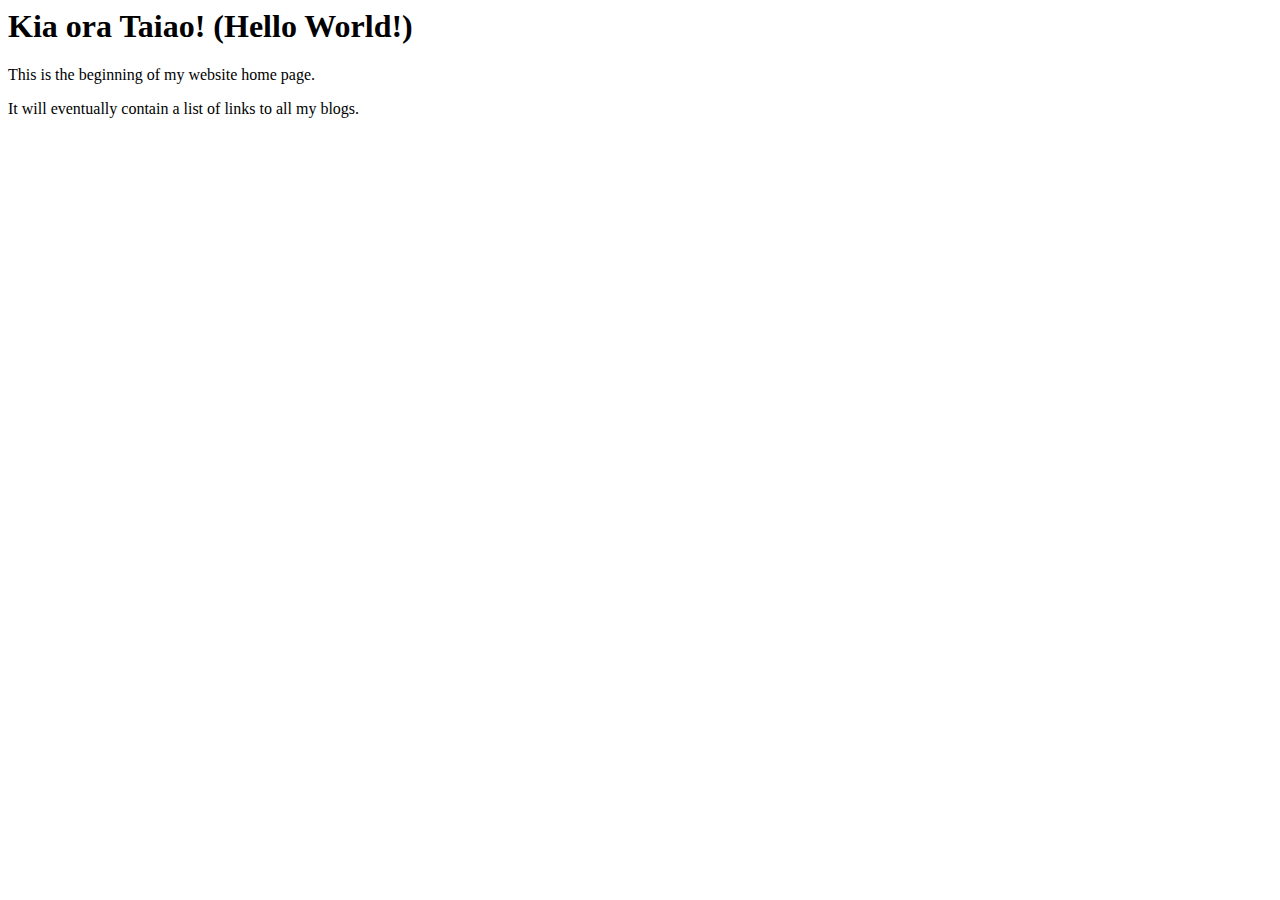
==== index.html @ fe4a06af "add and link main.css" ====
<html>
  <head>
    <title>My blog</title>
    <link href="styles/main.css" rel="stylesheet" type="text/css">
  <body>
    <h1>Kia ora Taiao! (Hello World!)</h1> 
    <p> This is the beginning of my website home page.</p>
    <p> It will eventually contain a list of links to all my blogs. </p>
  </body>
</html>
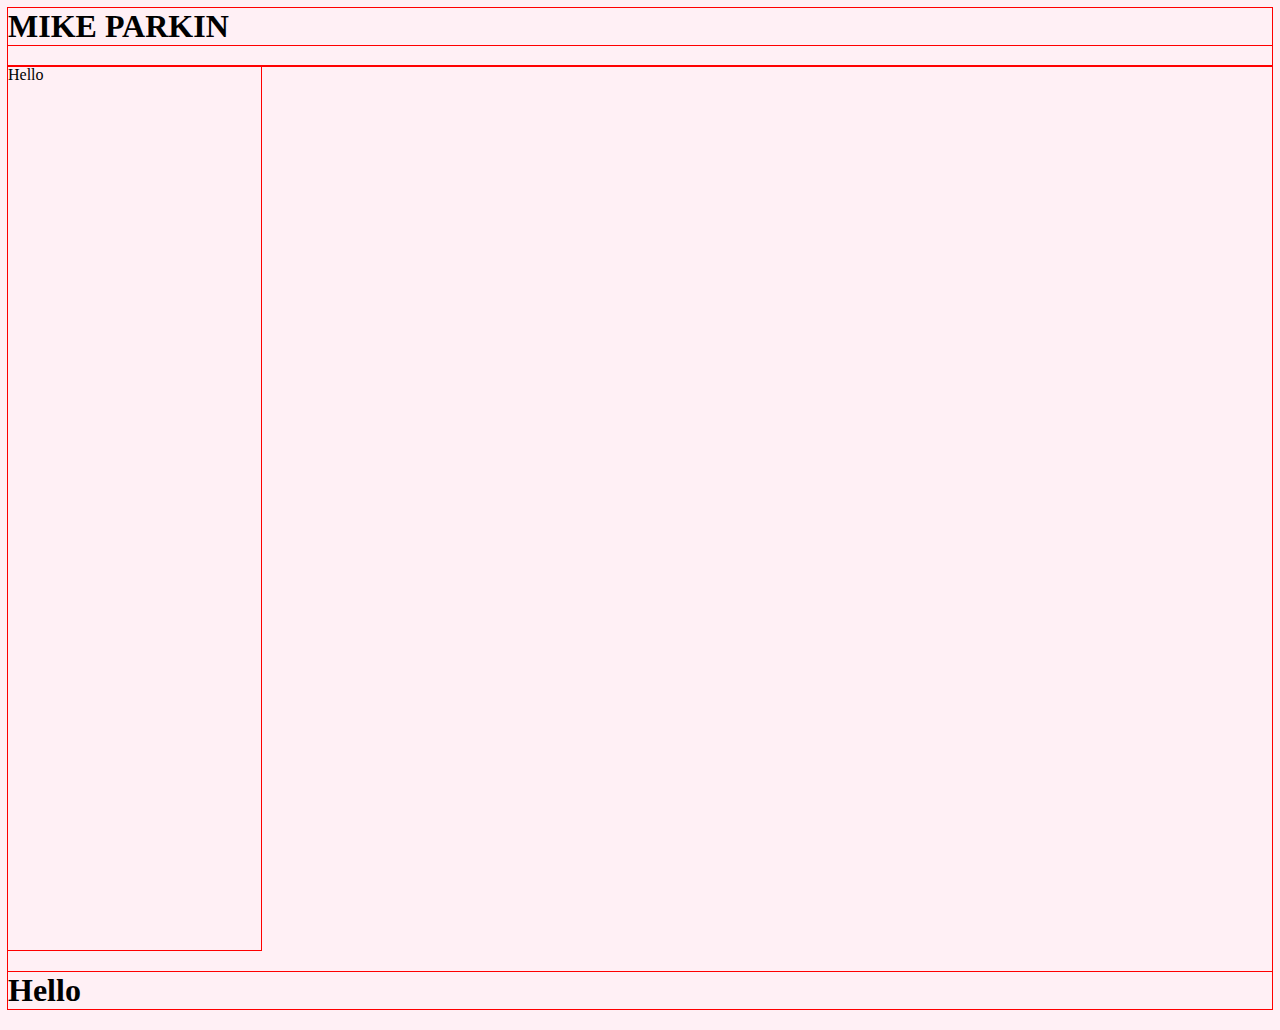
==== commit b381fb71: "add index structure css/html" ====
--- a/index.html
+++ b/index.html
@@ -1,10 +1,23 @@
 <html>
   <head>
     <title>My blog</title>
+    <meta charset="UTF-8">
+    <meta name="viewport" content="width=device-width, initial-scale=1">
     <link href="styles/main.css" rel="stylesheet" type="text/css">
   <body>
-    <h1>Kia ora Taiao! (Hello World!)</h1> 
-    <p> This is the beginning of my website home page.</p>
-    <p> It will eventually contain a list of links to all my blogs. </p>
+    <header>
+      <h1>MIKE PARKIN</h1>
+      <nav class="top-nav">
+        <ul>
+        
+        </ul>
+      </nav>
+    </header>
+    <main>
+      <div class="sidebar"> Hello</div>
+      <div class="main-content">
+        <h1>Hello</h1>
+      </div>
+    </main>
   </body>
 </html>--- a/styles/main.css
+++ b/styles/main.css
@@ -0,0 +1,61 @@
+body {
+    background-color: lavenderblush;
+}
+
+
+
+
+* {
+    outline: 1px solid red !important;
+}
+* {
+    -webkit-box-sizing: border-box;
+    -moz-box-sizing: border-box;
+    -ms-box-sizing: border-box;
+    box-sizing: border-box;
+}
+.sidebar{
+    height: 100%;
+    width: 20%;
+}
+.row {
+    width: 100;
+    display: flex;
+    flex-wrap: wrap;
+}
+.col-1{
+    width: 8.33%;
+}
+.col-2{
+    width: 16.6%;
+}
+.col-3{
+    width: 25%;
+}
+.col-4{
+    width: 33.33%;
+}
+.col-5{
+    width: 41.66%;
+}
+.col-6{
+    width: 50%;
+}
+.col-7{
+    width: 58.33%;
+}
+.col-8{
+    width: 66.66%;
+}
+.col-9{
+    width: 75%;
+}
+.col-10{
+    width: 83.33%;
+}
+.col-11{
+    width: 91.66%;
+}
+.col-12{
+    width: 100%;
+}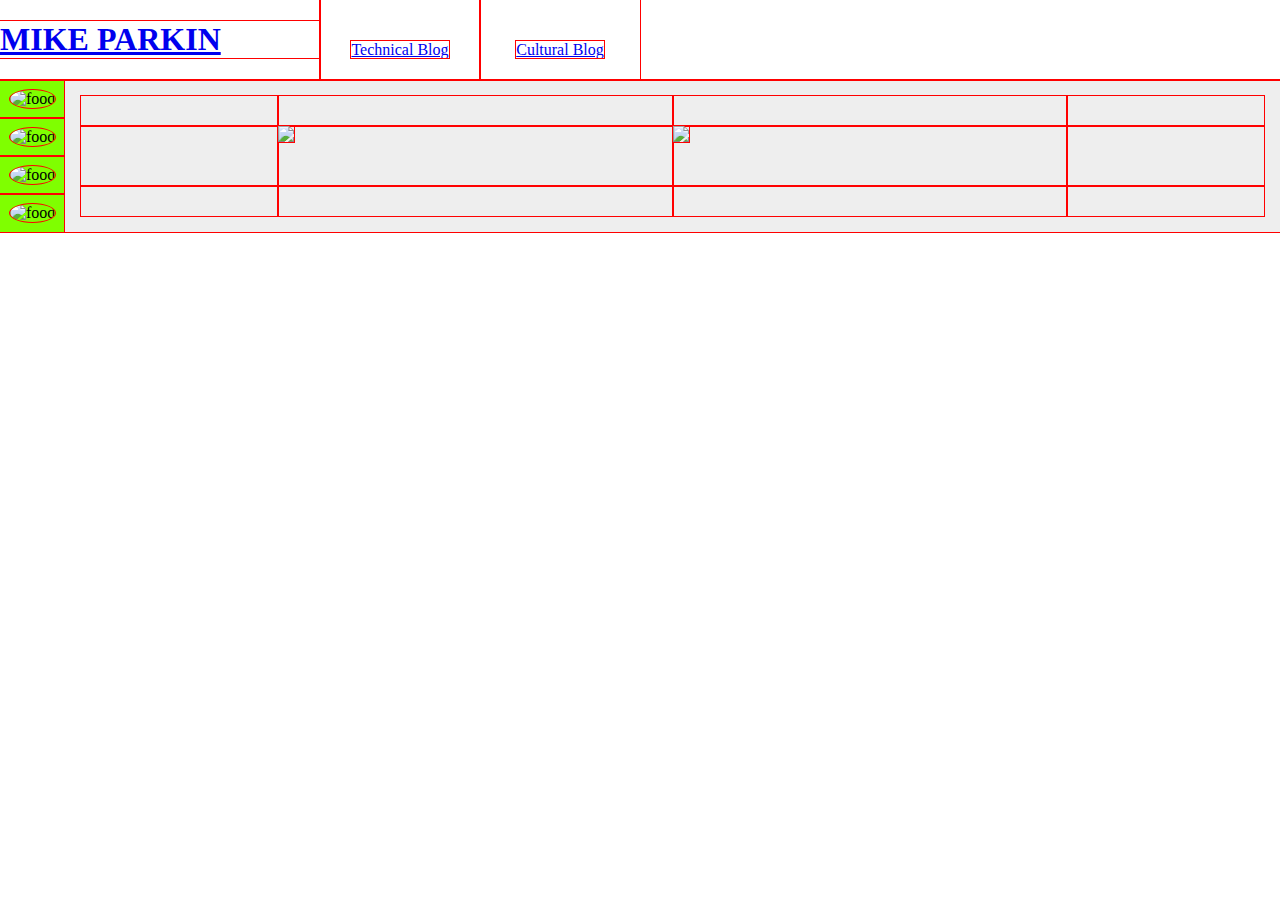
==== commit e4320877: "add basic grid layout for index" ====
--- a/index.html
+++ b/index.html
@@ -1,3 +1,4 @@
+<!DOCTYPE html>
 <html>
   <head>
     <title>My blog</title>
@@ -6,18 +7,47 @@
     <link href="styles/main.css" rel="stylesheet" type="text/css">
   <body>
     <header>
-      <h1>MIKE PARKIN</h1>
-      <nav class="top-nav">
-        <ul>
-        
-        </ul>
-      </nav>
+      <div class="title"><a href="index.html"><h1>MIKE PARKIN</h1></a></div>
+      <div class="header-space"></div>
+      <div class="navbar">
+        <div class="nav-item"><a href="#">Technical Blog</a></div>
+        <div class="nav-item"><a href="#">Cultural Blog</a></div>
+      </div>
     </header>
-    <main>
-      <div class="sidebar"> Hello</div>
-      <div class="main-content">
-        <h1>Hello</h1>
+    <main class="container-grid">
+      <div class="sidebar">
+        <div>
+          <img src="https://via.placeholder.com/150.png" alt="food">
+        </div>
+        <div>
+          <img src="https://via.placeholder.com/150.png" alt="food">
+        </div>
+        <div>
+          <img src="https://via.placeholder.com/150.png" alt="food">
+        </div>
+        <div>
+          <img src="https://via.placeholder.com/150.png" alt="food">
+        </div>
       </div>
+      <div class="main-grid">
+        <div></div>
+        <div></div>
+        <div></div>
+        <div></div>
+        <div></div>
+        <div class="blog-link tech"><img src="https://via.placeholder.com/450x400.png"></div>
+        <div class="blog-link culture"><img src="https://via.placeholder.com/450x400.png"></div>
+        <div></div>
+        <div></div>
+        <div></div>
+        <div></div>
+        <div></div>
+
+      </div>  
+      
+
+      
+      
     </main>
   </body>
 </html>--- a/styles/main.css
+++ b/styles/main.css
@@ -1,7 +1,69 @@
 body {
-    background-color: lavenderblush;
+    margin: 0;
+}
+header {
+    width: 100%;
+}
+header {
+    display: flex;
+}
+.title {
+    width: 25%;
+}
+.head-space {
+    width: 50%;
+}
+.navbar{
+    width: 25%;
+    display: flex;
+    align-items: right;
+}
+.navbar .nav-item {
+    width: 50%;
+    text-align: center;
+    position: relative;
+}
+.nav-item a {
+    position: relative;
+    vertical-align: middle;
+    margin: 0;
+    top: 50%;
+    bottom: auto;
+    
 }
 
+
+/* main content css */
+main > div {
+    background: #eee;
+    padding: 1em;
+}
+main > div:nth-child(odd){
+    background:#ddd;
+}
+
+.container-grid {
+    display: grid;
+    grid-template-columns: auto 1fr;
+}
+.sidebar {
+    height: auto;
+    padding: 0;
+    background-color: chartreuse !important;
+}
+.sidebar img {
+    border-radius: 50%;
+    margin: 10px 10px 10px 10px;
+}
+.main-grid {
+    display: grid;
+    grid-template-columns: 1fr 2fr 2fr 1fr;
+    grid-template-rows: 1fr 2fr 1fr;
+    background-image: ;
+}
+.blog-link img {
+    object-fit: contain;
+}
 
 
 
@@ -13,10 +75,6 @@
     -moz-box-sizing: border-box;
     -ms-box-sizing: border-box;
     box-sizing: border-box;
-}
-.sidebar{
-    height: 100%;
-    width: 20%;
 }
 .row {
     width: 100;
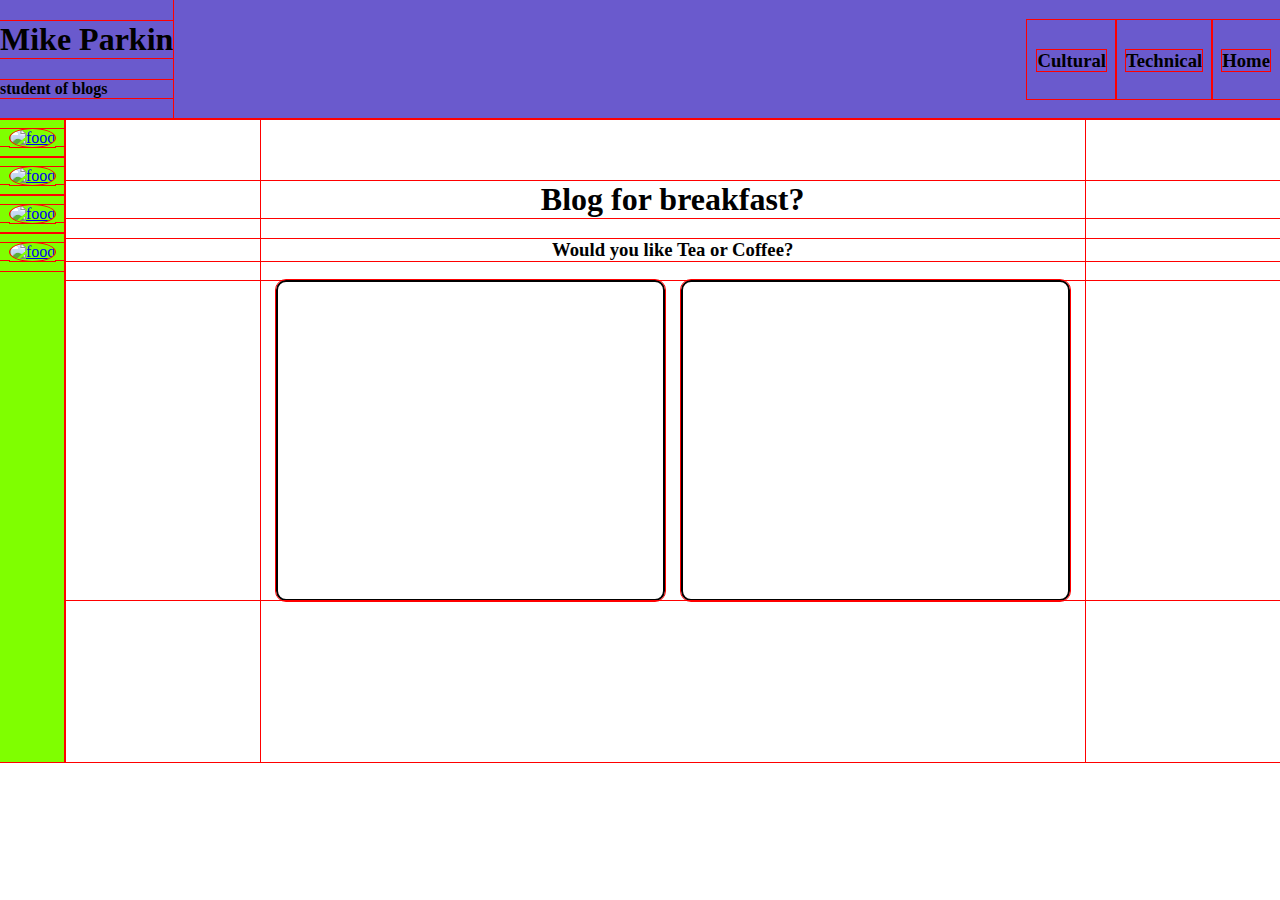
==== commit 6eb70011: "add more index styling file structure" ====
--- a/index.html
+++ b/index.html
@@ -5,44 +5,42 @@
     <meta charset="UTF-8">
     <meta name="viewport" content="width=device-width, initial-scale=1">
     <link href="styles/main.css" rel="stylesheet" type="text/css">
+    <link href="styles/index.css" rel="stylesheet" type="text/css">
   <body>
-    <header>
-      <div class="title"><a href="index.html"><h1>MIKE PARKIN</h1></a></div>
-      <div class="header-space"></div>
-      <div class="navbar">
-        <div class="nav-item"><a href="#">Technical Blog</a></div>
-        <div class="nav-item"><a href="#">Cultural Blog</a></div>
-      </div>
+    <header class="navbar">
+      <div id="title"><h1>Mike Parkin</h1><h4>student of blogs</h4></div>
+      <h3><a href="#">Cultural</a></h3>
+      <h3><a href="#">Technical</a></h3>
+      <h3><a href="#">Home</a></h3>
+      
     </header>
     <main class="container-grid">
       <div class="sidebar">
         <div>
-          <img src="https://via.placeholder.com/150.png" alt="food">
+          <a href="#"><img src="https://via.placeholder.com/150.png" alt="food"></a>
         </div>
         <div>
-          <img src="https://via.placeholder.com/150.png" alt="food">
+          <a href="#"><img src="https://via.placeholder.com/150.png" alt="food"></a>
         </div>
         <div>
-          <img src="https://via.placeholder.com/150.png" alt="food">
+          <a href="#"><img src="https://via.placeholder.com/150.png" alt="food"></a>
         </div>
         <div>
-          <img src="https://via.placeholder.com/150.png" alt="food">
+          <a href="#"><img src="https://via.placeholder.com/150.png" alt="food"></a>
         </div>
       </div>
       <div class="main-grid">
-        <div></div>
-        <div></div>
-        <div></div>
-        <div></div>
-        <div></div>
-        <div class="blog-link tech"><img src="https://via.placeholder.com/450x400.png"></div>
-        <div class="blog-link culture"><img src="https://via.placeholder.com/450x400.png"></div>
-        <div></div>
-        <div></div>
-        <div></div>
-        <div></div>
-        <div></div>
-
+        <div class="left-col"></div>
+        <div class="top-row">
+          <h1>Blog for breakfast?</h1>
+          <h3>Would you like Tea or Coffee?</h3>
+        </div>
+        <div class="right-col"></div>
+        <div class="blog-link tech"></div>
+        <div class="blog-link culture"></div>
+        <div class="bottom-row"></div>
+        
+          
       </div>  
       
 
--- a/styles/main.css
+++ b/styles/main.css
@@ -1,47 +1,32 @@
 body {
     margin: 0;
 }
+/* header css */
 header {
+    background-color:slateblue;
+    display: flex;
+    flex-direction: row;
+    justify-content: flex-end;
     width: 100%;
 }
-header {
-    display: flex;
+#title {
+    margin-right: auto;
 }
-.title {
-    width: 25%;
+header h3 {
+    margin: 20px 0px 20px 0px;
+    padding: 30px 10px 20px 10px;    
+    vertical-align: middle;
+    text-emphasis: center;
 }
-.head-space {
-    width: 50%;
+header a {
+    text-decoration: none;
+    color: Black;
 }
-.navbar{
-    width: 25%;
-    display: flex;
-    align-items: right;
+header a:hover {
+    color: salmon;
+    cursor: pointer;
 }
-.navbar .nav-item {
-    width: 50%;
-    text-align: center;
-    position: relative;
-}
-.nav-item a {
-    position: relative;
-    vertical-align: middle;
-    margin: 0;
-    top: 50%;
-    bottom: auto;
-    
-}
-
-
 /* main content css */
-main > div {
-    background: #eee;
-    padding: 1em;
-}
-main > div:nth-child(odd){
-    background:#ddd;
-}
-
 .container-grid {
     display: grid;
     grid-template-columns: auto 1fr;
@@ -55,15 +40,7 @@
     border-radius: 50%;
     margin: 10px 10px 10px 10px;
 }
-.main-grid {
-    display: grid;
-    grid-template-columns: 1fr 2fr 2fr 1fr;
-    grid-template-rows: 1fr 2fr 1fr;
-    background-image: ;
-}
-.blog-link img {
-    object-fit: contain;
-}
+
 
 
 
@@ -75,45 +52,4 @@
     -moz-box-sizing: border-box;
     -ms-box-sizing: border-box;
     box-sizing: border-box;
-}
-.row {
-    width: 100;
-    display: flex;
-    flex-wrap: wrap;
-}
-.col-1{
-    width: 8.33%;
-}
-.col-2{
-    width: 16.6%;
-}
-.col-3{
-    width: 25%;
-}
-.col-4{
-    width: 33.33%;
-}
-.col-5{
-    width: 41.66%;
-}
-.col-6{
-    width: 50%;
-}
-.col-7{
-    width: 58.33%;
-}
-.col-8{
-    width: 66.66%;
-}
-.col-9{
-    width: 75%;
-}
-.col-10{
-    width: 83.33%;
-}
-.col-11{
-    width: 91.66%;
-}
-.col-12{
-    width: 100%;
 }--- a/styles/index.css
+++ b/styles/index.css
@@ -0,0 +1,52 @@
+.main-grid {
+    background-image: url(https://image.freepik.com/free-photo/empty-plate-dark-background-empty-gray-ceramic-plate-with-knife-fork-food-dinner-dark-beautiful-background_90380-1167.jpg);
+    background-size: cover;
+    background-repeat: no-repeat;
+    background-attachment: fixed;
+    display: grid;
+    grid-template-columns: 1fr 2fr 2fr 1fr;
+    grid-template-rows: 1fr 2fr 1fr;
+    grid-column-gap: 1em;
+}
+.left-col {
+    grid-column: 1;
+    grid-row: 1/4;
+}
+.top-row {
+    grid-row: 1;
+    grid-column: 1/5;
+    text-align: center;
+    padding-top: 40px;
+}
+.right-col {
+    grid-column: 4;
+    grid-row: 1/4;
+    
+}
+.bottom-row {
+    grid-row: 3;
+    grid-column: 1/5;
+}
+
+.blog-link {
+    border: 2px solid;
+    border-radius: 10px;
+    object-fit: contain;
+}
+.tech {
+    background-image: url("https://via.placeholder.com/450x400.png");
+}
+.culture {
+    background-image: url("https://via.placeholder.com/450x400.png");
+}
+
+@media only screen and (max-width: 780px) {
+    .tech{
+        grid-row: 2;
+        grid-column: 1/3;
+    }
+    .culture {
+        grid-row: 2;
+        grid-column: 3/5;
+    }
+}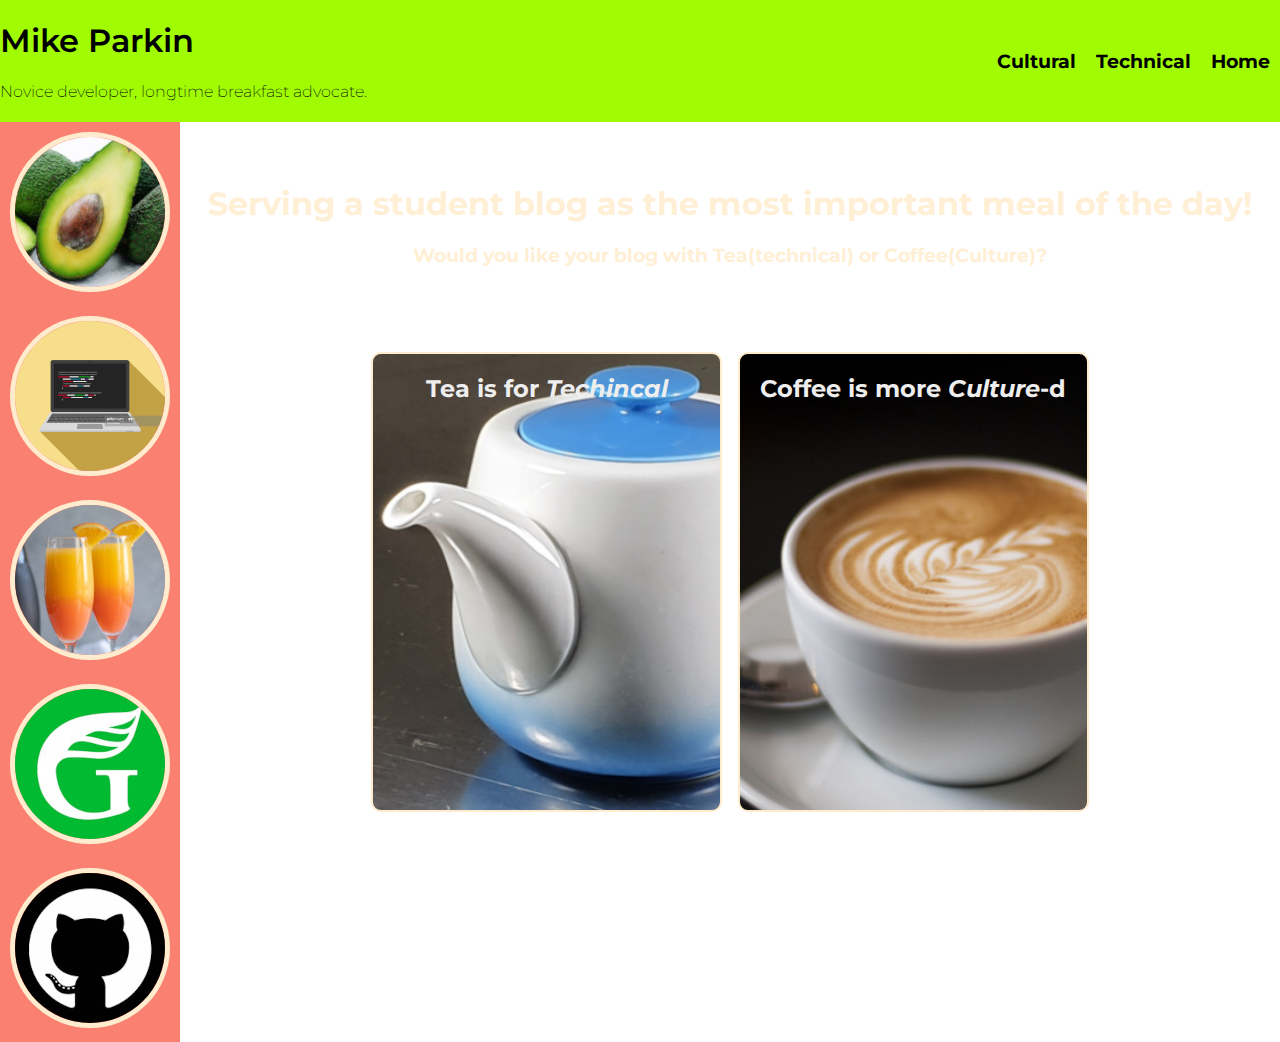
==== commit a41e5e8d: "add images and links to index" ====
--- a/index.html
+++ b/index.html
@@ -1,51 +1,57 @@
 <!DOCTYPE html>
 <html>
   <head>
-    <title>My blog</title>
+    <title>Mike Parkin Blog</title>
     <meta charset="UTF-8">
+    <link href="https://fonts.googleapis.com/css2?family=Montserrat:wght@100;200;600&display=swap" rel="stylesheet">
     <meta name="viewport" content="width=device-width, initial-scale=1">
     <link href="styles/main.css" rel="stylesheet" type="text/css">
     <link href="styles/index.css" rel="stylesheet" type="text/css">
   <body>
     <header class="navbar">
-      <div id="title"><h1>Mike Parkin</h1><h4>student of blogs</h4></div>
-      <h3><a href="#">Cultural</a></h3>
-      <h3><a href="#">Technical</a></h3>
-      <h3><a href="#">Home</a></h3>
+      <div id="title"><h1>Mike Parkin</h1><h4>Novice developer, longtime breakfast advocate.</h4></div>
+      <h3><a href="blog/blog-culture.html">Cultural</a></h3>
+      <h3><a href="blog/blog-tech.html">Technical</a></h3>
+      <h3><a href="index.html">Home</a></h3>
       
     </header>
     <main class="container-grid">
       <div class="sidebar">
         <div>
-          <a href="#"><img src="https://via.placeholder.com/150.png" alt="food"></a>
+          <a href="https://www.ncbi.nlm.nih.gov/pmc/articles/PMC3664913/" target="_blank">
+            <img src="images/avo.jpg" alt="avocado"></a>
         </div>
         <div>
-          <a href="#"><img src="https://via.placeholder.com/150.png" alt="food"></a>
+          <a href="https://devacademy.co.nz/" target="_blank"><img src="images/laptop.jpg" alt="laptop"></a>
         </div>
         <div>
-          <a href="#"><img src="https://via.placeholder.com/150.png" alt="food"></a>
+          <a href="https://www.inspiredtaste.net/19516/mimosa-recipe/" target="_blank">
+            <img src="images/mimosa.jpg" alt="mimosas"></a>
         </div>
         <div>
-          <a href="#"><img src="https://via.placeholder.com/150.png" alt="food"></a>
+          <a href="https://www.greens.org.nz/" target="_blank">
+            <img src="images/green.jpg" alt="greensnz"></a>
+        </div>
+        <div>
+          <a href="https://github.com/mike-parkin" target="_blank">
+            <img src="images/github.jpg" alt="git"></a>
         </div>
       </div>
       <div class="main-grid">
         <div class="left-col"></div>
         <div class="top-row">
-          <h1>Blog for breakfast?</h1>
-          <h3>Would you like Tea or Coffee?</h3>
+          <h1>Serving a student blog as the most important meal of the day!</h1>
+          <h3>Would you like your blog with Tea(technical) or Coffee(Culture)?</h3>
         </div>
         <div class="right-col"></div>
-        <div class="blog-link tech"></div>
-        <div class="blog-link culture"></div>
-        <div class="bottom-row"></div>
-        
-          
-      </div>  
-      
-
-      
-      
+        <div class="blog-link tech">
+          <h2><a href="blog/blog-tech.html">Tea is for <em>Techincal</em></a></h2>
+        </div>
+        <div class="blog-link culture">
+          <h2><a href="blog/blog-culture.html">Coffee is more <em>Culture</em>-d</a></h2>
+        </div>
+        <div class="bottom-row"></div>          
+      </div>   
     </main>
   </body>
 </html>--- a/styles/main.css
+++ b/styles/main.css
@@ -1,9 +1,10 @@
 body {
     margin: 0;
+    font-family: 'Montserrat', sans-serif;   
 }
 /* header css */
 header {
-    background-color:slateblue;
+    background-color:#a1fc03;
     display: flex;
     flex-direction: row;
     justify-content: flex-end;
@@ -11,6 +12,12 @@
 }
 #title {
     margin-right: auto;
+}
+#title h1 {
+    font-weight: 600;
+}
+#title h4 {
+    font-weight: 200;
 }
 header h3 {
     margin: 20px 0px 20px 0px;
@@ -34,9 +41,10 @@
 .sidebar {
     height: auto;
     padding: 0;
-    background-color: chartreuse !important;
+    background-color: salmon;
 }
 .sidebar img {
+    border: 5px solid blanchedalmond;
     border-radius: 50%;
     margin: 10px 10px 10px 10px;
 }
@@ -44,7 +52,7 @@
 
 
 
-* {
+/* {
     outline: 1px solid red !important;
 }
 * {
@@ -52,4 +60,4 @@
     -moz-box-sizing: border-box;
     -ms-box-sizing: border-box;
     box-sizing: border-box;
-}+}*/--- a/styles/index.css
+++ b/styles/index.css
@@ -16,6 +16,7 @@
     grid-row: 1;
     grid-column: 1/5;
     text-align: center;
+    color: papayawhip;
     padding-top: 40px;
 }
 .right-col {
@@ -29,15 +30,27 @@
 }
 
 .blog-link {
-    border: 2px solid;
+    border: 2px solid blanchedalmond;
     border-radius: 10px;
     object-fit: contain;
 }
-.tech {
-    background-image: url("https://via.placeholder.com/450x400.png");
+.blog-link a {
+    text-align: center;
+    text-decoration: none;
+    color: #eee;
+    display: block;
+    height: 100%;
+    width: 100%;
+}
+.tech {  
+    background-image: url(../images/tea.jpg);
+    background-repeat: no-repeat;
+    background-size: cover;
 }
 .culture {
-    background-image: url("https://via.placeholder.com/450x400.png");
+    background-image: url(../images/coffee.jpg);
+    background-repeat: no-repeat;
+    background-size: cover;
 }
 
 @media only screen and (max-width: 780px) {
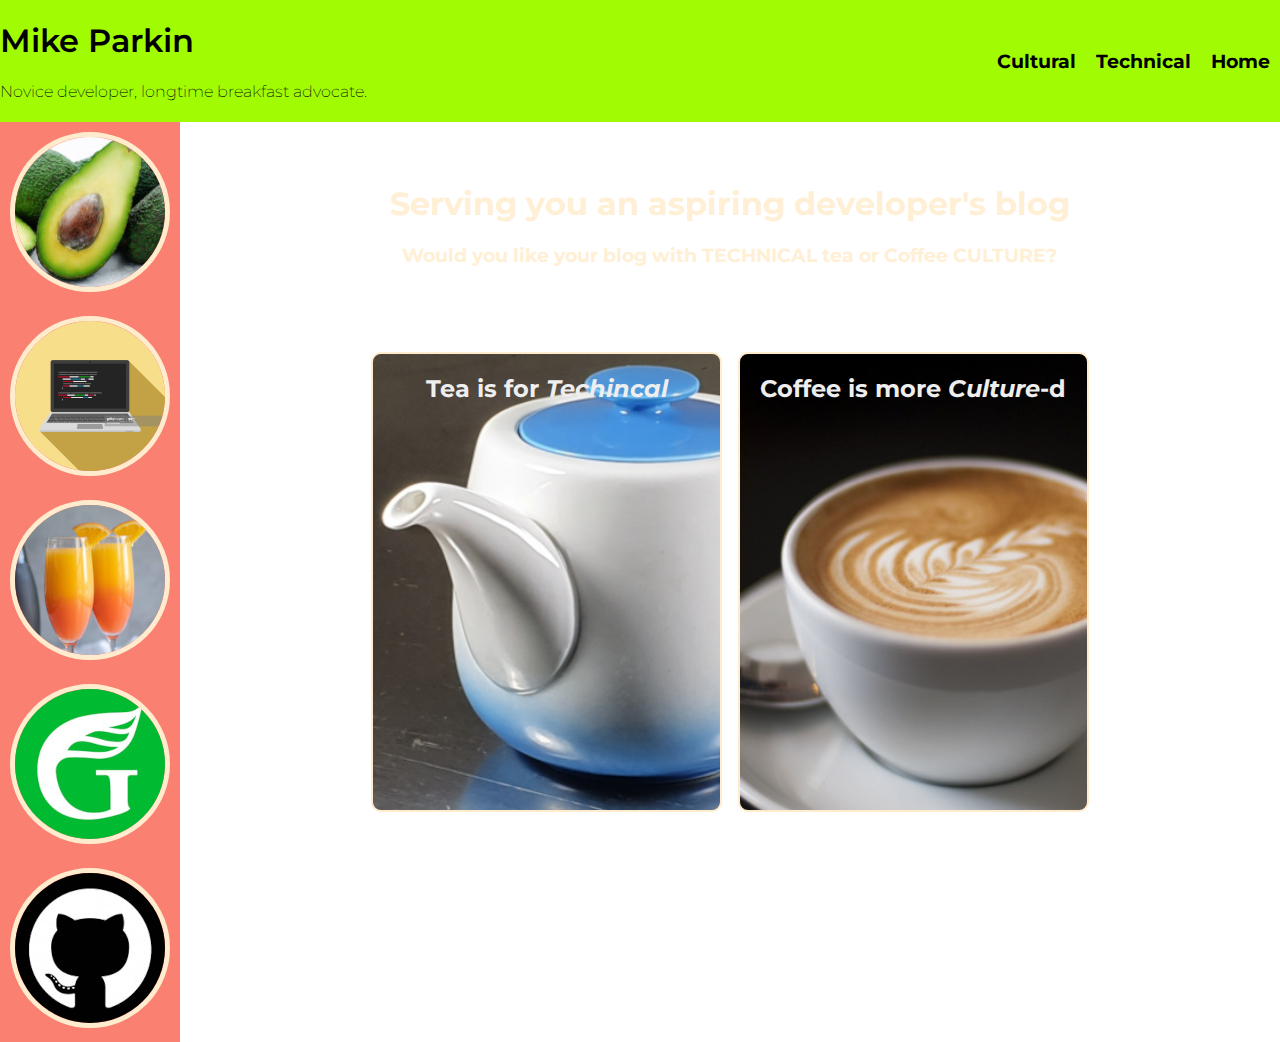
==== commit 2786fc68: "change text in index" ====
--- a/index.html
+++ b/index.html
@@ -40,8 +40,8 @@
       <div class="main-grid">
         <div class="left-col"></div>
         <div class="top-row">
-          <h1>Serving a student blog as the most important meal of the day!</h1>
-          <h3>Would you like your blog with Tea(technical) or Coffee(Culture)?</h3>
+          <h1>Serving you an aspiring developer's blog</h1>
+          <h3>Would you like your blog with TECHNICAL tea or Coffee CULTURE?</h3>
         </div>
         <div class="right-col"></div>
         <div class="blog-link tech">
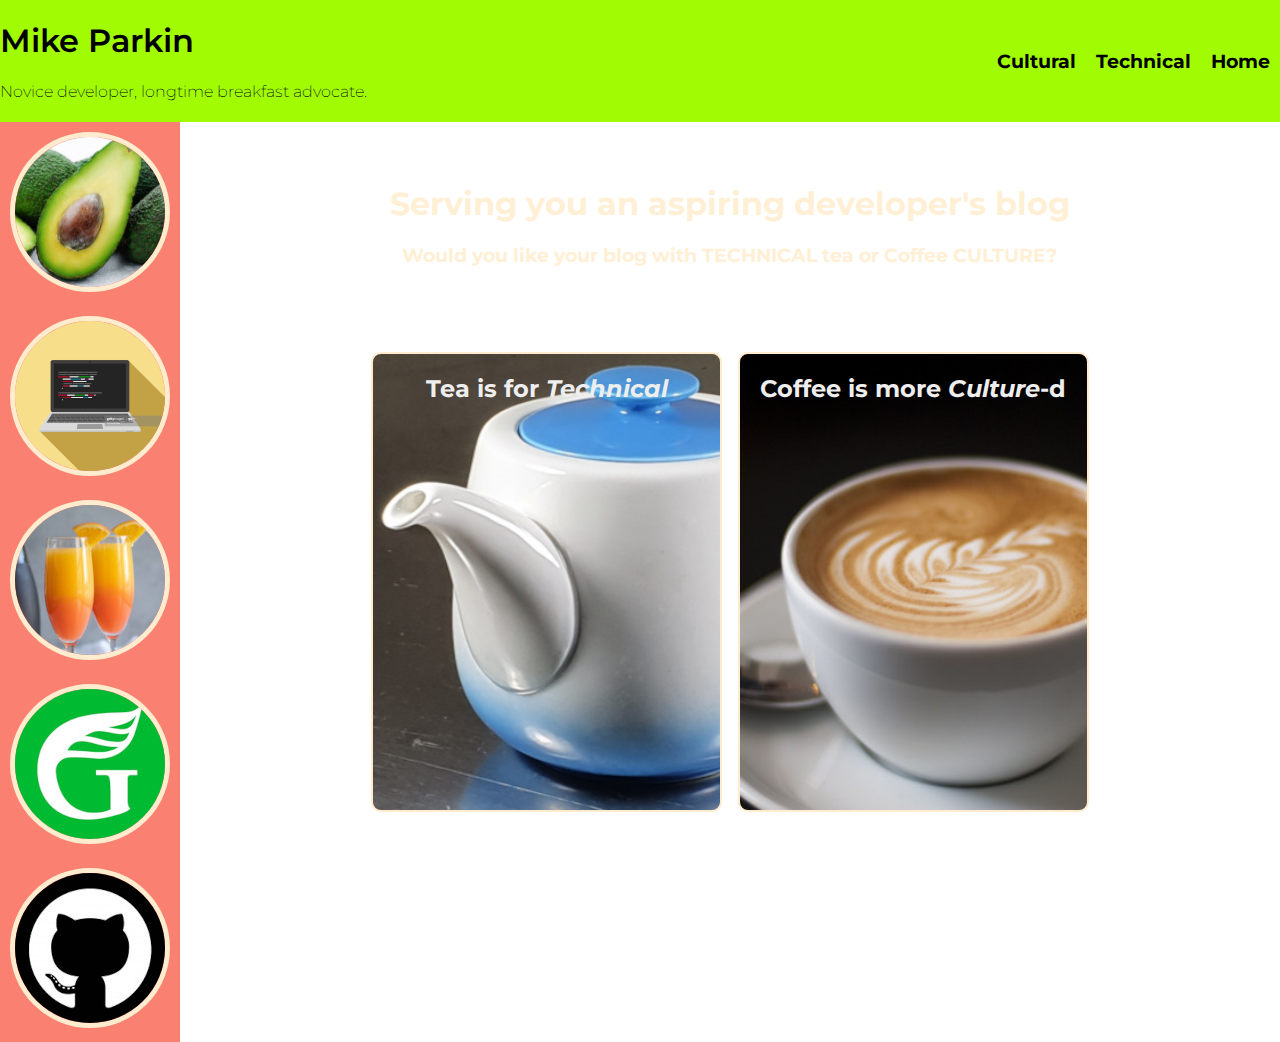
==== commit 9e8bb4fa: "add culture blog sprint1 and sprint2" ====
--- a/index.html
+++ b/index.html
@@ -45,7 +45,7 @@
         </div>
         <div class="right-col"></div>
         <div class="blog-link tech">
-          <h2><a href="blog/blog-tech.html">Tea is for <em>Techincal</em></a></h2>
+          <h2><a href="blog/blog-tech.html">Tea is for <em>Technical</em></a></h2>
         </div>
         <div class="blog-link culture">
           <h2><a href="blog/blog-culture.html">Coffee is more <em>Culture</em>-d</a></h2>
